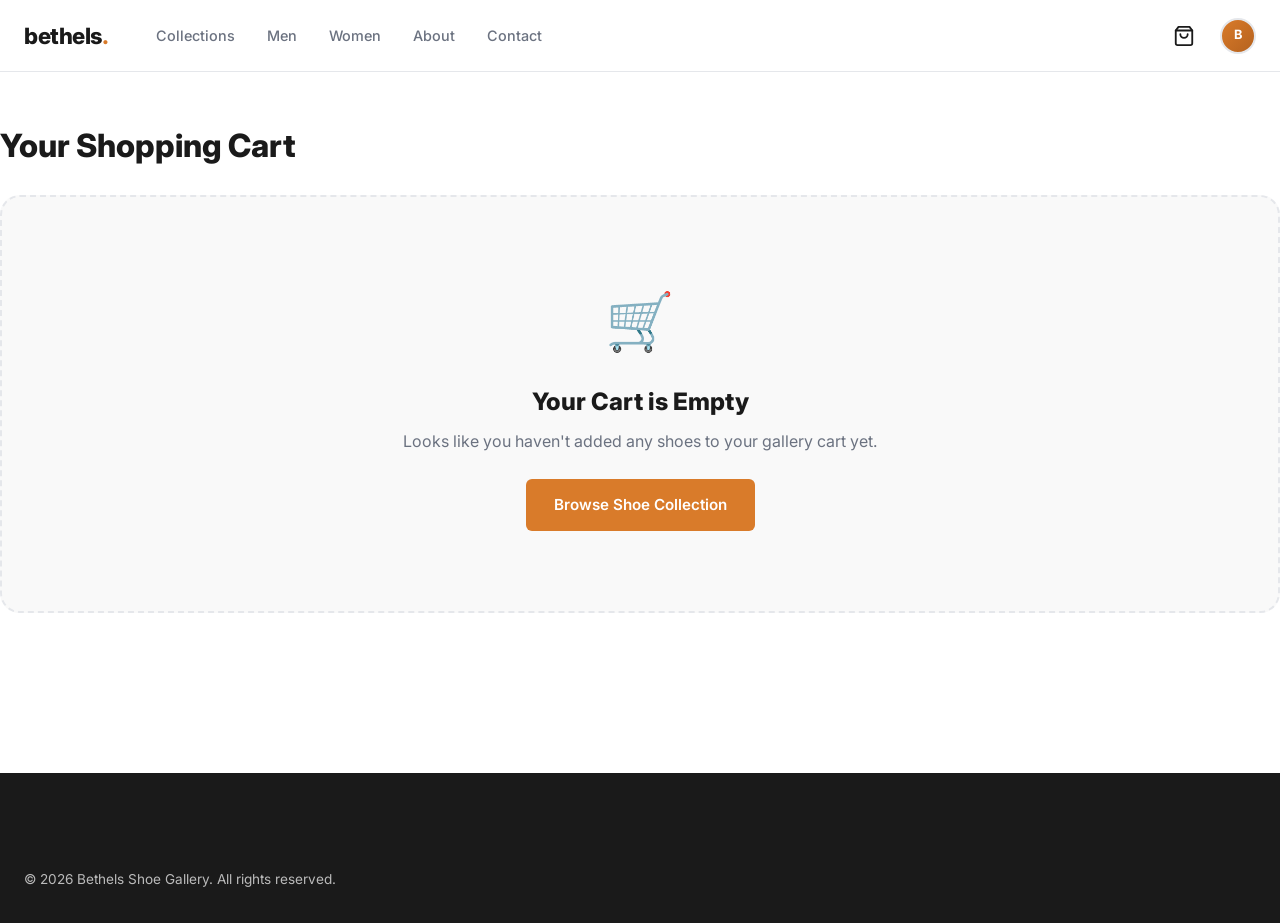
==== cart.html @ fbe17ecb "Initial commit of Bethels Shoe Gallery" ====
<!DOCTYPE html>
<html lang="en">
<head>
  <meta charset="UTF-8">
  <meta name="viewport" content="width=device-width, initial-scale=1.0">
  <title>Shopping Cart — Bethels Shoe Gallery</title>
  <link rel="stylesheet" href="css/style.css">
  <style>
    .cart-page-section { padding: 48px 0 80px; min-height: 60vh; }
    .cart-title { font-size: 2rem; font-weight: 800; margin-bottom: 24px; color: var(--clr-dark); }
    .cart-layout { display: grid; grid-template-columns: 2fr 1fr; gap: 48px; align-items: start; }
    
    .cart-items-list { display: flex; flex-direction: column; gap: 16px; }
    .cart-item {
      display: grid;
      grid-template-columns: 90px 1fr auto;
      gap: 20px;
      align-items: center;
      padding: 16px;
      background: #fff;
      border: 1px solid var(--clr-border);
      border-radius: var(--radius-md);
    }
    .cart-item-img { width: 90px; height: 90px; border-radius: var(--radius-sm); overflow: hidden; background: var(--clr-bg-soft); }
    .cart-item-info { display: flex; flex-direction: column; gap: 4px; }
    .cart-item-title { font-size: 1rem; font-weight: 700; color: var(--clr-dark); }
    .cart-item-meta { font-size: 0.82rem; color: var(--clr-muted); }
    .cart-item-price { font-size: 1.1rem; font-weight: 800; color: var(--clr-dark); }
    .cart-item-actions { display: flex; align-items: center; gap: 16px; margin-top: 8px; }
    .cart-remove-btn { color: #E53E3E; font-size: 0.82rem; font-weight: 600; cursor: pointer; text-decoration: underline; background: none; border: none; }

    /* Summary card */
    .cart-summary {
      background: var(--clr-bg-soft);
      border: 1px solid var(--clr-border);
      border-radius: var(--radius-md);
      padding: 24px;
      position: sticky;
      top: calc(var(--nav-height) + 24px);
    }
    .summary-title { font-size: 1.2rem; font-weight: 800; margin-bottom: 20px; color: var(--clr-dark); }
    .summary-row { display: flex; justify-content: space-between; font-size: 0.95rem; margin-bottom: 12px; color: var(--clr-muted); }
    .summary-total { display: flex; justify-content: space-between; font-size: 1.3rem; font-weight: 800; border-top: 1px solid var(--clr-border); padding-top: 16px; margin-top: 16px; color: var(--clr-dark); }
    .btn-checkout { width: 100%; height: 52px; margin-top: 24px; font-size: 1rem; justify-content: center; }

    .cart-empty {
      text-align: center;
      padding: 80px 20px;
      background: var(--clr-bg-soft);
      border-radius: var(--radius-lg);
      border: 2px dashed var(--clr-border);
    }
    .cart-empty-icon { font-size: 3.5rem; margin-bottom: 16px; }
    .cart-empty h2 { font-size: 1.5rem; font-weight: 800; color: var(--clr-dark); margin-bottom: 8px; }
    .cart-empty p { color: var(--clr-muted); margin-bottom: 24px; }

    @media (max-width: 800px) {
      .cart-layout { grid-template-columns: 1fr; }
    }
  </style>
</head>
<body>

  <!-- Navbar -->
  <header class="navbar">
    <div class="container">
      <a href="index.html" class="nav-brand">bethels<span>.</span></a>
      
      <nav class="nav-links">
        <a href="index.html">Collections</a>
        <a href="products.html?cat=Men">Men</a>
        <a href="products.html?cat=Women">Women</a>
        <a href="index.html#about">About</a>
        <a href="index.html#contact">Contact</a>
      </nav>

      <div class="nav-actions">
        <a href="cart.html" class="nav-icon-btn" aria-label="Shopping Cart">
          <svg viewBox="0 0 24 24"><path d="M6 2L3 6v14a2 2 0 0 0 2 2h14a2 2 0 0 0 2-2V6l-3-4z"/><line x1="3" y1="6" x2="21" y2="6"/><path d="M16 10a4 4 0 0 1-8 0"/></svg>
          <span class="cart-badge">0</span>
        </a>
        <div class="nav-avatar-placeholder" title="User Profile">B</div>
        <button class="nav-hamburger" id="hamburger-btn" aria-label="Toggle menu">
          <span></span><span></span><span></span>
        </button>
      </div>
    </div>
  </header>

  <!-- Mobile Drawer -->
  <div class="nav-mobile-drawer" id="mobile-drawer">
    <a href="index.html">Collections</a>
    <a href="products.html?cat=Men">Men</a>
    <a href="products.html?cat=Women">Women</a>
    <a href="index.html#about">About</a>
    <a href="index.html#contact">Contact</a>
    <a href="cart.html">View Cart 🛒</a>
  </div>

  <main class="container cart-page-section">
    <h1 class="cart-title">Your Shopping Cart</h1>

    <div id="cart-content">
      <!-- Dynamic render -->
    </div>
  </main>

  <footer class="footer">
    <div class="container">
      <div class="footer-bottom">
        <div>&copy; 2026 Bethels Shoe Gallery. All rights reserved.</div>
      </div>
    </div>
  </footer>

  <script src="js/cart.js"></script>
  <script>
    document.getElementById('hamburger-btn').addEventListener('click', () => {
      document.getElementById('mobile-drawer').classList.toggle('open');
    });

    function renderCartPage() {
      const items = Cart.getItems();
      const content = document.getElementById("cart-content");

      if (items.length === 0) {
        content.innerHTML = `
          <div class="cart-empty">
            <div class="cart-empty-icon">🛒</div>
            <h2>Your Cart is Empty</h2>
            <p>Looks like you haven't added any shoes to your gallery cart yet.</p>
            <a href="products.html" class="btn-primary">Browse Shoe Collection</a>
          </div>
        `;
        return;
      }

      const subtotal = Cart.getTotal();
      const shipping = subtotal > 150 ? 0 : 15;

      content.innerHTML = `
        <div class="cart-layout">
          <div class="cart-items-list">
            ${items.map(item => `
              <div class="cart-item">
                <div class="cart-item-img">
                  <img src="${item.img || 'assets/images/shoe1_1.jpg'}" alt="${item.name}">
                </div>
                <div class="cart-item-info">
                  <div class="cart-item-title">${item.name}</div>
                  <div class="cart-item-meta">Size: ${item.size} | Color: <span style="display:inline-block; width:12px; height:12px; border-radius:50%; background-color:${item.color}; vertical-align:middle;"></span></div>
                  <div class="cart-item-actions">
                    <span style="font-size:0.85rem; font-weight:600;">Qty: ${item.qty}</span>
                    <button class="cart-remove-btn" onclick="removeItem('${item.id}', '${item.size}', '${item.color}')">Remove</button>
                  </div>
                </div>
                <div class="cart-item-price">$${(item.price * item.qty).toFixed(2)}</div>
              </div>
            `).join('')}
          </div>

          <div class="cart-summary">
            <div class="summary-title">Order Summary</div>
            <div class="summary-row">
              <span>Subtotal</span>
              <span>$${subtotal.toFixed(2)}</span>
            </div>
            <div class="summary-row">
              <span>Shipping</span>
              <span>${shipping === 0 ? '<strong style="color:#16A34A">FREE</strong>' : '$' + shipping.toFixed(2)}</span>
            </div>
            <div class="summary-total">
              <span>Total</span>
              <span>$${(subtotal + shipping).toFixed(2)}</span>
            </div>
            <button class="btn-primary btn-checkout" onclick="checkout()">Proceed to Checkout 🔒</button>
          </div>
        </div>
      `;
    }

    function removeItem(id, size, color) {
      Cart.removeItem(parseInt(id) || id, size, color);
      renderCartPage();
    }

    function checkout() {
      Cart.showToast("🎉 Thank you! Checkout order placed successfully.");
      Cart.clear();
      setTimeout(renderCartPage, 1500);
    }

    document.addEventListener("DOMContentLoaded", renderCartPage);
  </script>
</body>
</html>
---- css/style.css ----
/* ============================================================
   BETHELS SHOE GALLERY — Global Styles
   ============================================================ */

@import url("https://fonts.googleapis.com/css2?family=Inter:wght@300;400;500;600;700;800;900&display=swap");

/* ── Design Tokens */
:root {
  --clr-orange:       #D97B2A;
  --clr-orange-dark:  #B5621E;
  --clr-orange-light: #F0A050;
  --clr-orange-bg:    #FFF7EF;
  --clr-black:        #111111;
  --clr-dark:         #1A1A1A;
  --clr-text:         #2D2D2D;
  --clr-muted:        #6B7280;
  --clr-border:       #E5E7EB;
  --clr-bg:           #FFFFFF;
  --clr-bg-soft:      #F9F9F9;
  --clr-white:        #FFFFFF;
  --font:             "Inter", sans-serif;
  --radius-sm:        6px;
  --radius-md:        12px;
  --radius-lg:        20px;
  --shadow-sm:        0 1px 3px rgba(0,0,0,.08);
  --shadow-md:        0 4px 16px rgba(0,0,0,.10);
  --shadow-lg:        0 12px 40px rgba(0,0,0,.16);
  --transition:       0.25s cubic-bezier(.4,0,.2,1);
  --nav-height:       72px;
}

/* ── Reset */
*, *::before, *::after { box-sizing: border-box; margin: 0; padding: 0; }
html { scroll-behavior: smooth; }
body { font-family: var(--font); color: var(--clr-text); background: var(--clr-bg); line-height: 1.6; -webkit-font-smoothing: antialiased; }
img { display: block; width: 100%; height: 100%; object-fit: cover; }
a   { text-decoration: none; color: inherit; }
ul  { list-style: none; }
button { cursor: pointer; border: none; background: none; font-family: var(--font); }

/* ── Utility */
.container { max-width: 1280px; margin: 0 auto; padding: 0 24px; }
.sr-only { position: absolute; width: 1px; height: 1px; padding: 0; overflow: hidden; clip: rect(0,0,0,0); white-space: nowrap; border: 0; }

/* ── Navbar */
.navbar { position: sticky; top: 0; z-index: 100; background: rgba(255,255,255,.96); backdrop-filter: blur(12px); border-bottom: 1px solid var(--clr-border); height: var(--nav-height); }
.navbar .container { display: flex; align-items: center; height: 100%; }
.nav-brand { font-size: 1.4rem; font-weight: 800; color: var(--clr-dark); letter-spacing: -0.5px; margin-right: 48px; flex-shrink: 0; }
.nav-brand span { color: var(--clr-orange); }
.nav-links { display: flex; gap: 32px; flex: 1; }
.nav-links a { font-size: .9rem; font-weight: 500; color: var(--clr-muted); transition: color var(--transition); position: relative; }
.nav-links a::after { content: ""; position: absolute; bottom: -4px; left: 0; width: 0; height: 2px; background: var(--clr-orange); border-radius: 2px; transition: width var(--transition); }
.nav-links a:hover, .nav-links a.active { color: var(--clr-dark); }
.nav-links a:hover::after, .nav-links a.active::after { width: 100%; }
.nav-actions { display: flex; align-items: center; gap: 16px; margin-left: auto; }
.nav-icon-btn { position: relative; width: 40px; height: 40px; border-radius: 50%; display: flex; align-items: center; justify-content: center; transition: background var(--transition); color: var(--clr-dark); }
.nav-icon-btn:hover { background: var(--clr-bg-soft); }
.nav-icon-btn svg { width: 22px; height: 22px; stroke: currentColor; fill: none; stroke-width: 2; stroke-linecap: round; stroke-linejoin: round; }
.cart-badge { position: absolute; top: 2px; right: 2px; background: var(--clr-orange); color: #fff; font-size: .6rem; font-weight: 700; width: 16px; height: 16px; border-radius: 50%; display: flex; align-items: center; justify-content: center; opacity: 0; transform: scale(0); transition: all var(--transition); }
.cart-badge.visible { opacity: 1; transform: scale(1); }
.nav-avatar-placeholder { width: 36px; height: 36px; border-radius: 50%; background: linear-gradient(135deg, var(--clr-orange), var(--clr-orange-dark)); display: flex; align-items: center; justify-content: center; color: #fff; font-size: .8rem; font-weight: 700; cursor: pointer; border: 2px solid var(--clr-border); transition: border-color var(--transition); }
.nav-avatar-placeholder:hover { border-color: var(--clr-orange); }
.nav-hamburger { display: none; flex-direction: column; gap: 5px; width: 32px; padding: 6px; cursor: pointer; }
.nav-hamburger span { display: block; height: 2px; background: var(--clr-dark); border-radius: 2px; transition: all var(--transition); }
.nav-mobile-drawer { display: none; position: fixed; top: var(--nav-height); left: 0; right: 0; background: var(--clr-bg); border-bottom: 1px solid var(--clr-border); padding: 24px; z-index: 99; flex-direction: column; gap: 0; box-shadow: var(--shadow-md); }
.nav-mobile-drawer.open { display: flex; }
.nav-mobile-drawer a { font-size: 1rem; font-weight: 600; color: var(--clr-dark); padding: 14px 0; border-bottom: 1px solid var(--clr-border); }

/* ── Buttons */
.btn-primary { display: inline-flex; align-items: center; gap: 8px; padding: 14px 28px; background: var(--clr-orange); color: #fff; font-size: .95rem; font-weight: 600; border-radius: var(--radius-sm); transition: background var(--transition), transform var(--transition), box-shadow var(--transition); border: none; cursor: pointer; }
.btn-primary:hover { background: var(--clr-orange-dark); transform: translateY(-1px); box-shadow: 0 6px 20px rgba(217,123,42,.35); }
.btn-primary:active { transform: translateY(0); }
.btn-secondary { display: inline-flex; align-items: center; gap: 8px; padding: 13px 28px; background: transparent; color: var(--clr-dark); font-size: .95rem; font-weight: 600; border-radius: var(--radius-sm); border: 2px solid var(--clr-border); transition: border-color var(--transition), color var(--transition), transform var(--transition); cursor: pointer; }
.btn-secondary:hover { border-color: var(--clr-dark); transform: translateY(-1px); }

/* ── Badge */
.badge-discount { display: inline-flex; align-items: center; padding: 3px 8px; background: var(--clr-orange); color: #fff; font-size: .72rem; font-weight: 700; border-radius: 4px; letter-spacing: .5px; }

/* ── Toast */
#toast-container { position: fixed; bottom: 24px; right: 24px; z-index: 9999; display: flex; flex-direction: column; gap: 10px; }
.toast { background: var(--clr-dark); color: #fff; padding: 14px 20px; border-radius: var(--radius-sm); font-size: .9rem; font-weight: 500; box-shadow: var(--shadow-lg); display: flex; align-items: center; gap: 10px; animation: toastIn .3s ease forwards; min-width: 260px; }
.toast .toast-icon { color: var(--clr-orange); font-size: 1.1rem; }
.toast.removing { animation: toastOut .3s ease forwards; }
@keyframes toastIn  { from { opacity:0; transform:translateX(40px); } to { opacity:1; transform:translateX(0); } }
@keyframes toastOut { from { opacity:1; transform:translateX(0); } to { opacity:0; transform:translateX(40px); } }

/* ── Footer */
.footer { background: var(--clr-dark); color: rgba(255,255,255,.7); padding: 64px 0 32px; margin-top: 80px; }
.footer-grid { display: grid; grid-template-columns: 2fr 1fr 1fr 1fr; gap: 48px; padding-bottom: 48px; border-bottom: 1px solid rgba(255,255,255,.1); }
.footer-brand-name { font-size: 1.4rem; font-weight: 800; color: #fff; margin-bottom: 12px; }
.footer-brand-name span { color: var(--clr-orange); }
.footer-tagline { font-size: .9rem; line-height: 1.7; margin-bottom: 24px; }
.footer-social { display: flex; gap: 12px; }
.footer-social a { width: 36px; height: 36px; border-radius: 50%; background: rgba(255,255,255,.08); display: flex; align-items: center; justify-content: center; color: rgba(255,255,255,.7); font-size: .75rem; font-weight: 700; transition: background var(--transition), color var(--transition); }
.footer-social a:hover { background: var(--clr-orange); color: #fff; }
.footer-col-title { font-size: .8rem; font-weight: 700; letter-spacing: 1px; text-transform: uppercase; color: #fff; margin-bottom: 20px; }
.footer-col ul { display: flex; flex-direction: column; gap: 12px; }
.footer-col ul a { font-size: .9rem; transition: color var(--transition); }
.footer-col ul a:hover { color: var(--clr-orange); }
.footer-bottom { padding-top: 32px; display: flex; justify-content: space-between; align-items: center; font-size: .85rem; }

/* ── Responsive */
@media (max-width: 900px) { .nav-links { display: none; } .nav-hamburger { display: flex; } .footer-grid { grid-template-columns: 1fr 1fr; } }
@media (max-width: 600px) { .footer-grid { grid-template-columns: 1fr; gap: 32px; } .footer-bottom { flex-direction: column; gap: 12px; text-align: center; } .container { padding: 0 16px; } }
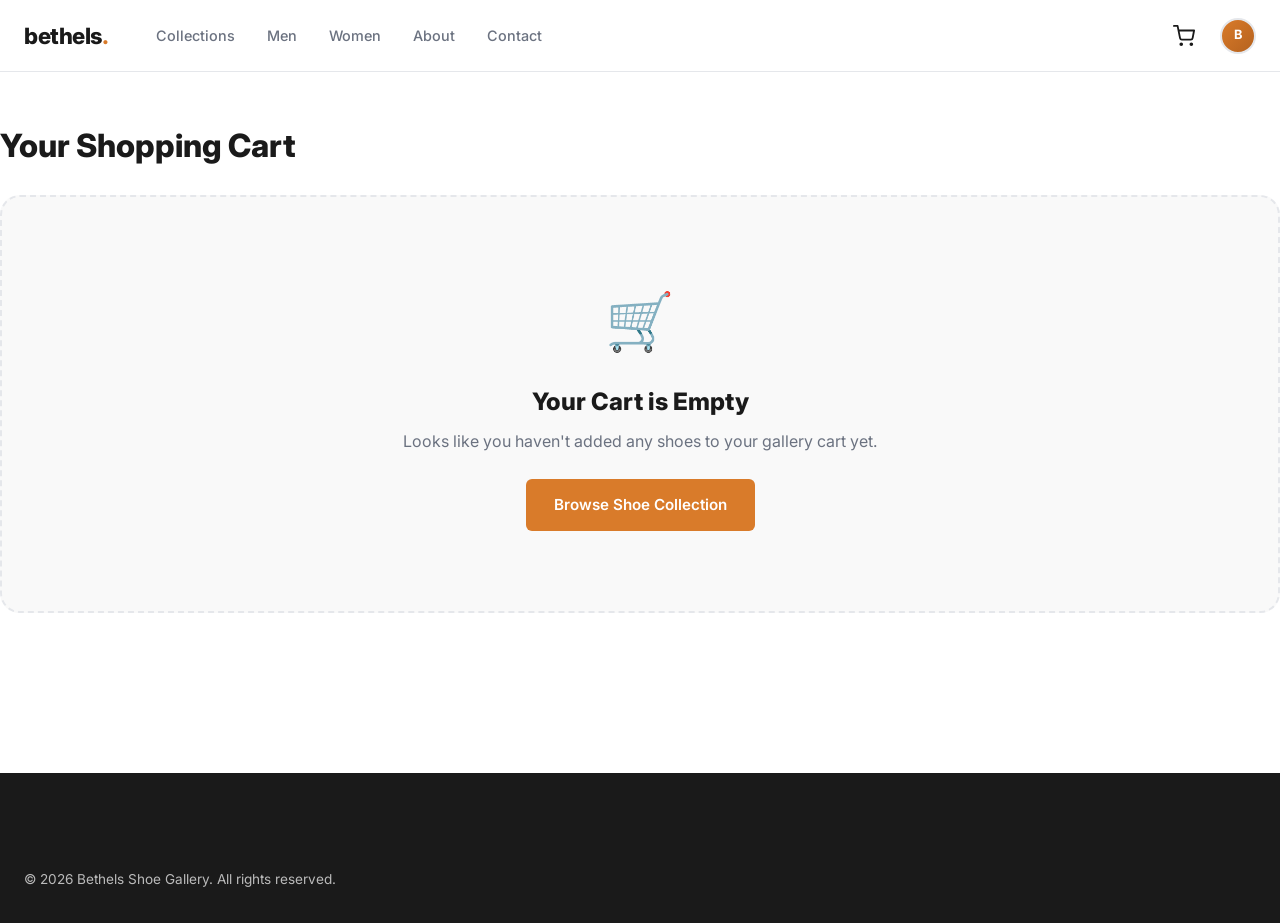
==== commit 80b3ee9b: "fix: replace bag icon with proper shopping cart icon in navbar across all pages" ====
--- a/cart.html
+++ b/cart.html
@@ -76,7 +76,7 @@
 
       <div class="nav-actions">
         <a href="cart.html" class="nav-icon-btn" aria-label="Shopping Cart">
-          <svg viewBox="0 0 24 24"><path d="M6 2L3 6v14a2 2 0 0 0 2 2h14a2 2 0 0 0 2-2V6l-3-4z"/><line x1="3" y1="6" x2="21" y2="6"/><path d="M16 10a4 4 0 0 1-8 0"/></svg>
+          <svg viewBox="0 0 24 24"><circle cx="9" cy="21" r="1"/><circle cx="20" cy="21" r="1"/><path d="M1 1h4l2.68 13.39a2 2 0 0 0 2 1.61h9.72a2 2 0 0 0 2-1.61L23 6H6"/></svg>
           <span class="cart-badge">0</span>
         </a>
         <div class="nav-avatar-placeholder" title="User Profile">B</div>
@@ -118,6 +118,10 @@
     document.getElementById('hamburger-btn').addEventListener('click', () => {
       document.getElementById('mobile-drawer').classList.toggle('open');
     });
+
+    function formatNaira(amount) {
+      return "₦" + Number(amount).toLocaleString("en-NG");
+    }
 
     function renderCartPage() {
       const items = Cart.getItems();
@@ -136,7 +140,7 @@
       }
 
       const subtotal = Cart.getTotal();
-      const shipping = subtotal > 150 ? 0 : 15;
+      const shipping = subtotal >= 150000 ? 0 : 5000;
 
       content.innerHTML = `
         <div class="cart-layout">
@@ -154,7 +158,7 @@
                     <button class="cart-remove-btn" onclick="removeItem('${item.id}', '${item.size}', '${item.color}')">Remove</button>
                   </div>
                 </div>
-                <div class="cart-item-price">$${(item.price * item.qty).toFixed(2)}</div>
+                <div class="cart-item-price">${formatNaira(item.price * item.qty)}</div>
               </div>
             `).join('')}
           </div>
@@ -163,15 +167,15 @@
             <div class="summary-title">Order Summary</div>
             <div class="summary-row">
               <span>Subtotal</span>
-              <span>$${subtotal.toFixed(2)}</span>
+              <span>${formatNaira(subtotal)}</span>
             </div>
             <div class="summary-row">
-              <span>Shipping</span>
-              <span>${shipping === 0 ? '<strong style="color:#16A34A">FREE</strong>' : '$' + shipping.toFixed(2)}</span>
+              <span>Delivery Fee</span>
+              <span>${shipping === 0 ? '<strong style="color:#16A34A">FREE (Orders > ₦150k)</strong>' : formatNaira(shipping)}</span>
             </div>
             <div class="summary-total">
               <span>Total</span>
-              <span>$${(subtotal + shipping).toFixed(2)}</span>
+              <span>${formatNaira(subtotal + shipping)}</span>
             </div>
             <button class="btn-primary btn-checkout" onclick="checkout()">Proceed to Checkout 🔒</button>
           </div>
